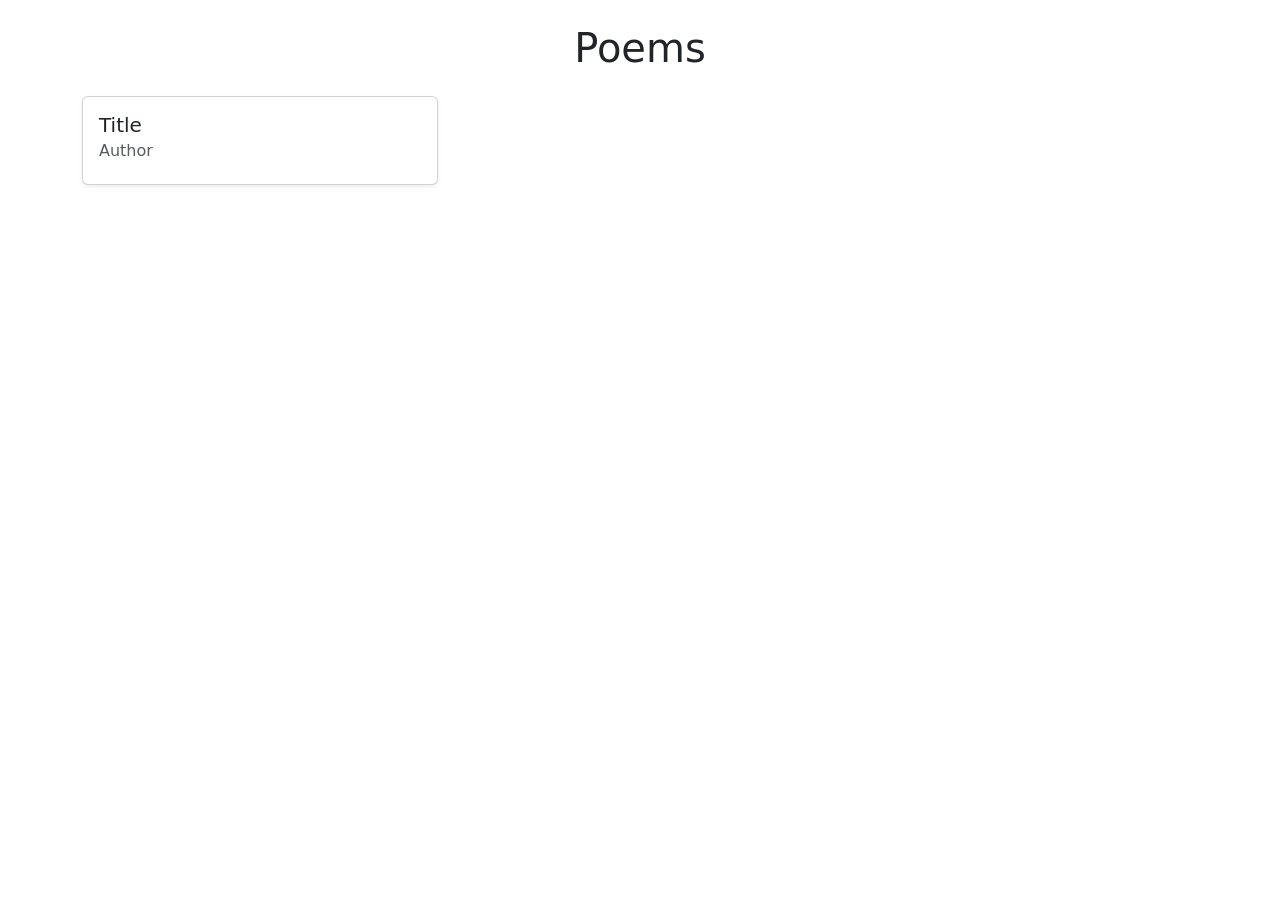
==== src/main/resources/templates/displayPoems.html @ 107cba8a "Initial commit" ====
<!DOCTYPE html>
<html xmlns:th="http://www.thymeleaf.org">
<head>
    <title>Poems</title>
    <link href="/css/styles.css" rel="stylesheet" />

    <meta name="viewport" content="width=device-width, initial-scale=1">
    <link href="https://cdn.jsdelivr.net/npm/bootstrap@5.3.2/dist/css/bootstrap.min.css" rel="stylesheet">
</head>
<body>

<div class="container my-4">
    <h1 class="mb-4 text-center">Poems</h1>

    <div class="row g-4">
        <div class="col-md-4" th:each="poem : ${poems}">
            <div class="card h-100 shadow-sm" th:attr="data-id=${poem.id}">
                <div class="card-body">
                    <h5 class="card-title" th:text="${poem.title}">Title</h5>
                    <h6 class="card-subtitle mb-2 text-muted" th:text="${poem.author}">Author</h6>
                    <p class="card-text description"
                       th:text="${poem.description}"
                       style="display:none;"></p>
                </div>
            </div>
        </div>
    </div>
</div>

<div class="modal fade" id="poemModal" tabindex="-1">
    <div class="modal-dialog modal-lg modal-dialog-centered">
        <div class="modal-content">
            <div class="modal-header">
                <h5 class="modal-title" id="modalTitle"></h5>
                <button type="button" class="btn-close" data-bs-dismiss="modal"></button>
            </div>
            <div class="modal-body">
                <p class="text-muted" id="modalAuthor"></p>
                <p id="modalContent" style="white-space: pre-line"></p>
            </div>
        </div>
    </div>
</div>

<script src="/js/poem.js"></script>
<script src="https://cdn.jsdelivr.net/npm/bootstrap@5.3.2/dist/js/bootstrap.bundle.min.js"></script>

</body>
</html>
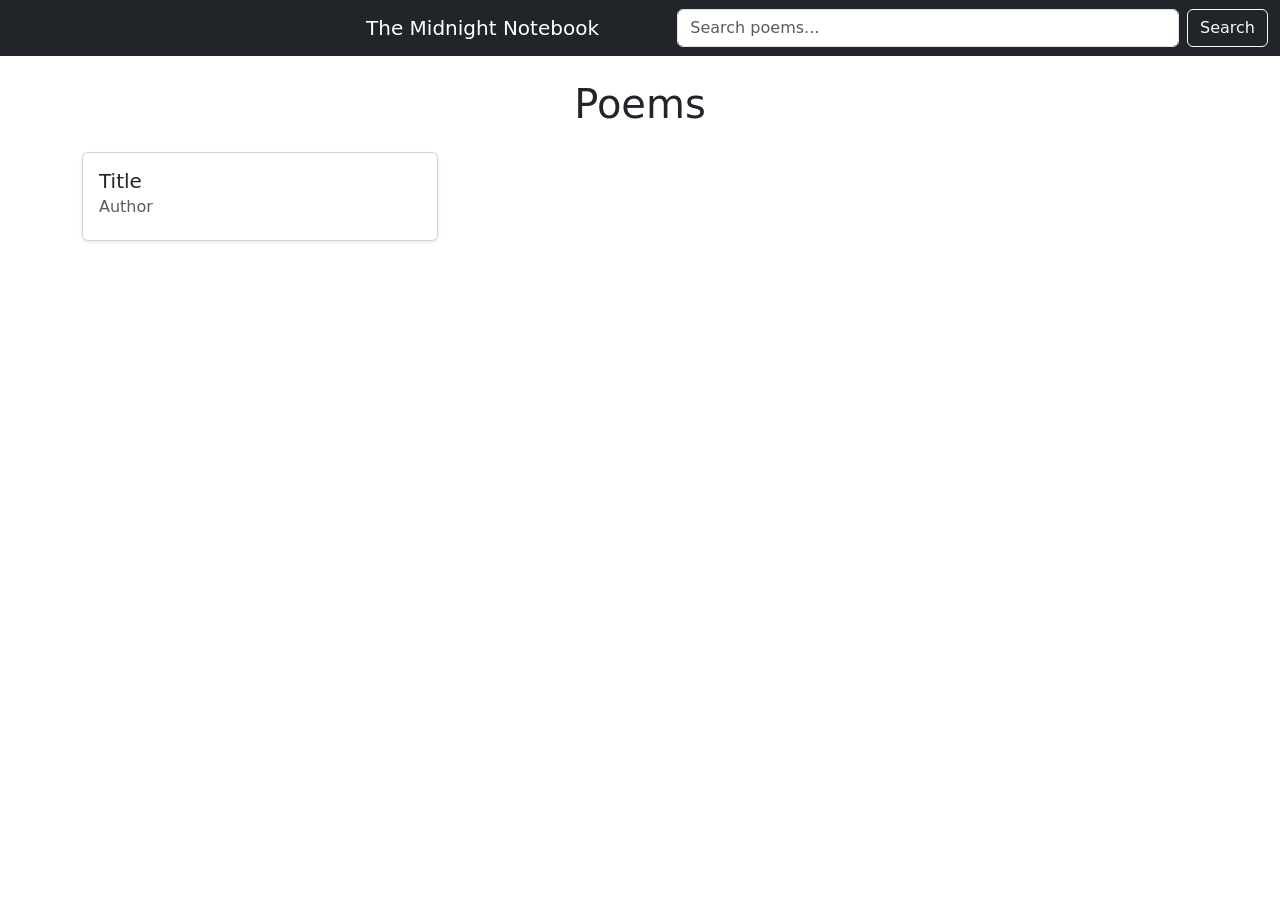
==== commit 3483b10d: "added a search bar and logo to displayPoems.html" ====
--- a/src/main/resources/templates/displayPoems.html
+++ b/src/main/resources/templates/displayPoems.html
@@ -2,13 +2,28 @@
 <html xmlns:th="http://www.thymeleaf.org">
 <head>
     <title>Poems</title>
-    <link href="/css/styles.css" rel="stylesheet" />
 
     <meta name="viewport" content="width=device-width, initial-scale=1">
     <link href="https://cdn.jsdelivr.net/npm/bootstrap@5.3.2/dist/css/bootstrap.min.css" rel="stylesheet">
+    <link rel="stylesheet" th:href="@{/css/displayPoems.css(v=${#dates.createNow().time})}">
 </head>
 <body>
+<nav id="mainNav" class="navbar navbar-expand-lg navbar-dark bg-dark">
+    <div class="container-fluid d-flex align-items-center">
 
+        <div class="flex-grow-1"></div>
+
+        <a class="navbar-brand brand-logo mx-auto text-center" href="#">
+            The Midnight Notebook
+        </a>
+
+        <form id="poemSearchForm" class="d-flex flex-grow-1 justify-content-end">
+            <input class="form-control me-2 w-75" type="search" placeholder="Search poems...">
+            <button class="btn btn-outline-light">Search</button>
+        </form>
+
+    </div>
+</nav>
 <div class="container my-4">
     <h1 class="mb-4 text-center">Poems</h1>
 
@@ -42,8 +57,8 @@
     </div>
 </div>
 
-<script src="/js/poem.js"></script>
-<script src="https://cdn.jsdelivr.net/npm/bootstrap@5.3.2/dist/js/bootstrap.bundle.min.js"></script>
-
+<script src="/js/poem.js" th:src="@{/js/poem.js}"></script>
+<script src="https://cdn.jsdelivr.net/npm/bootstrap@5.3.2/dist/js/bootstrap.bundle.min.js">
+</script>
 </body>
 </html>
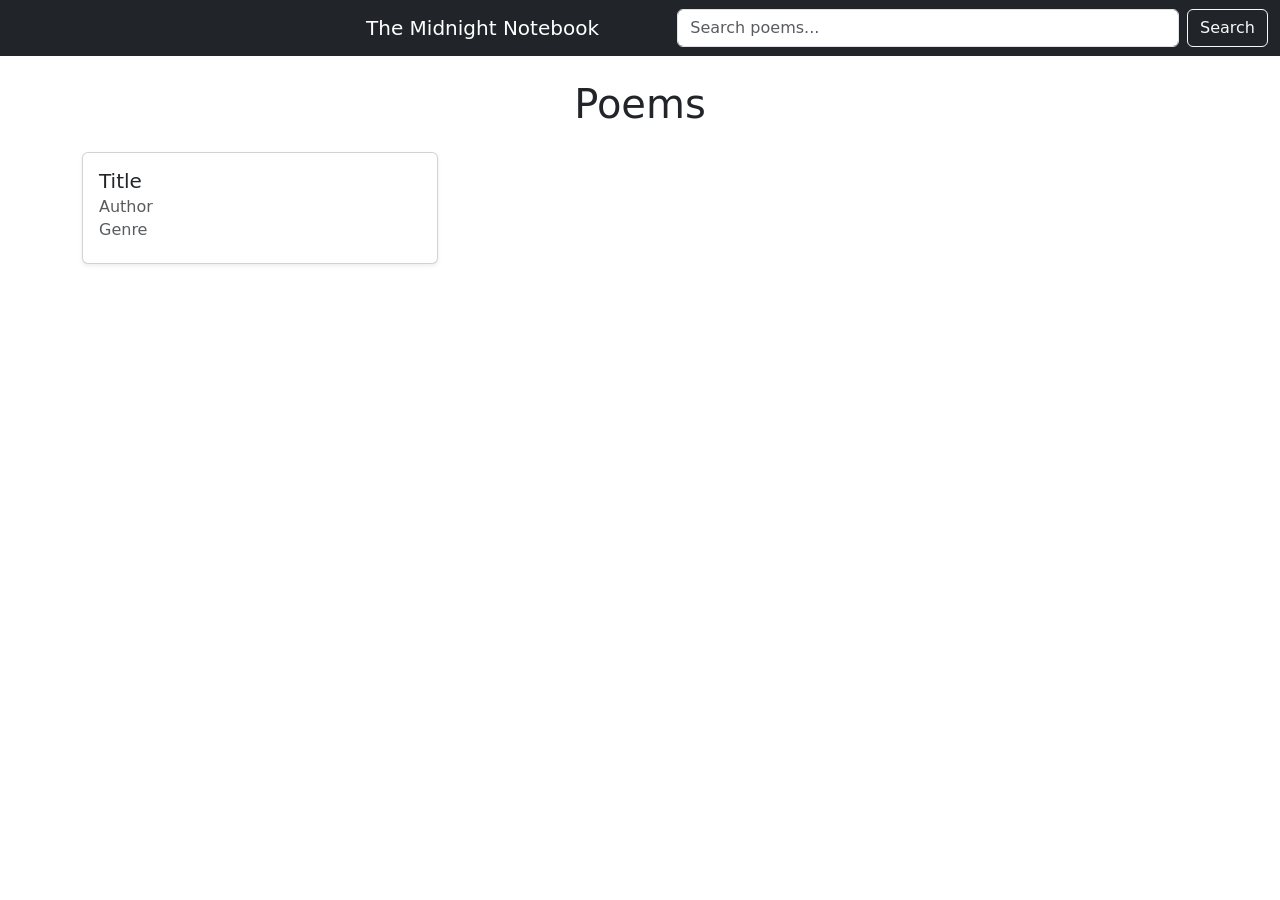
==== commit eaf9a4a5: "I added MVC navigation from the genre page. - updated poem class to contain genre string value -upda" ====
--- a/src/main/resources/templates/displayPoems.html
+++ b/src/main/resources/templates/displayPoems.html
@@ -33,6 +33,7 @@
                 <div class="card-body">
                     <h5 class="card-title" th:text="${poem.title}">Title</h5>
                     <h6 class="card-subtitle mb-2 text-muted" th:text="${poem.author}">Author</h6>
+                    <h6 class="card-subtitle mb-2 text-muted" th:text="${poem.genre}">Genre</h6>
                     <p class="card-text description"
                        th:text="${poem.description}"
                        style="display:none;"></p>
